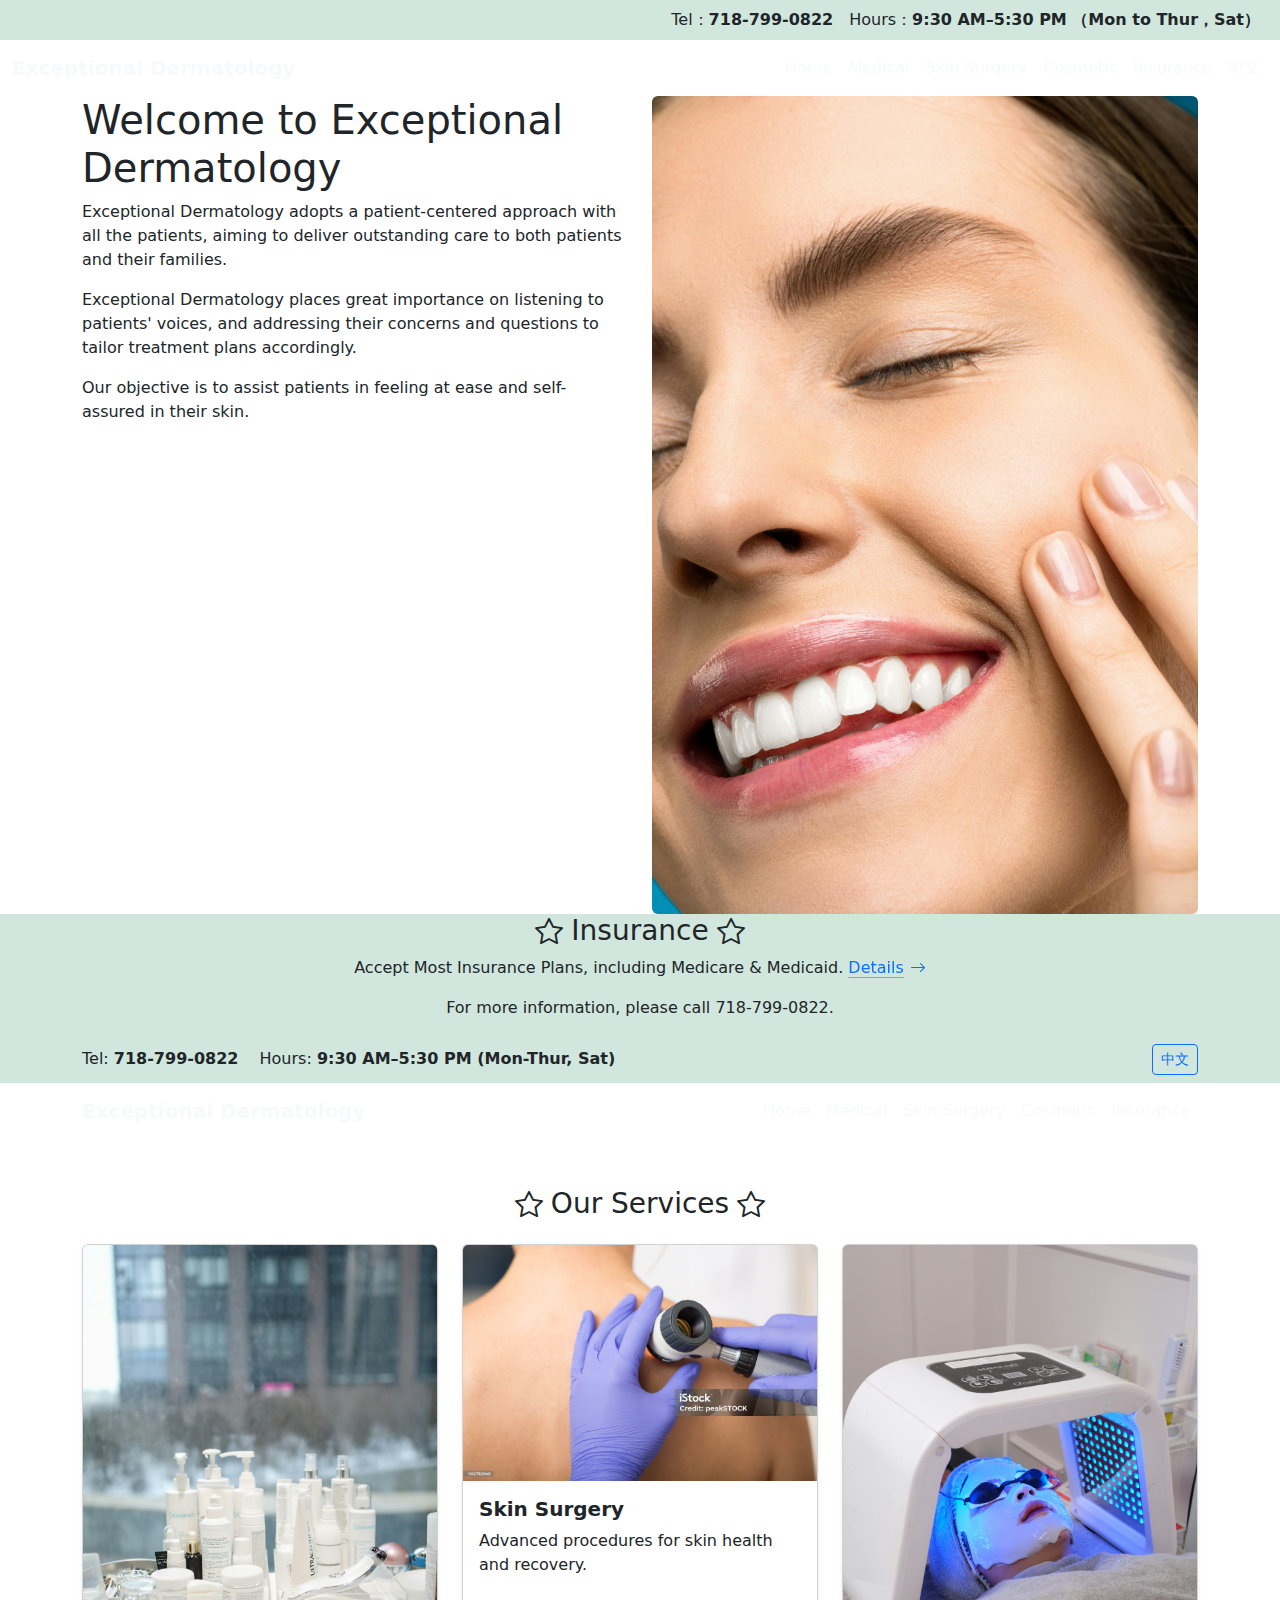
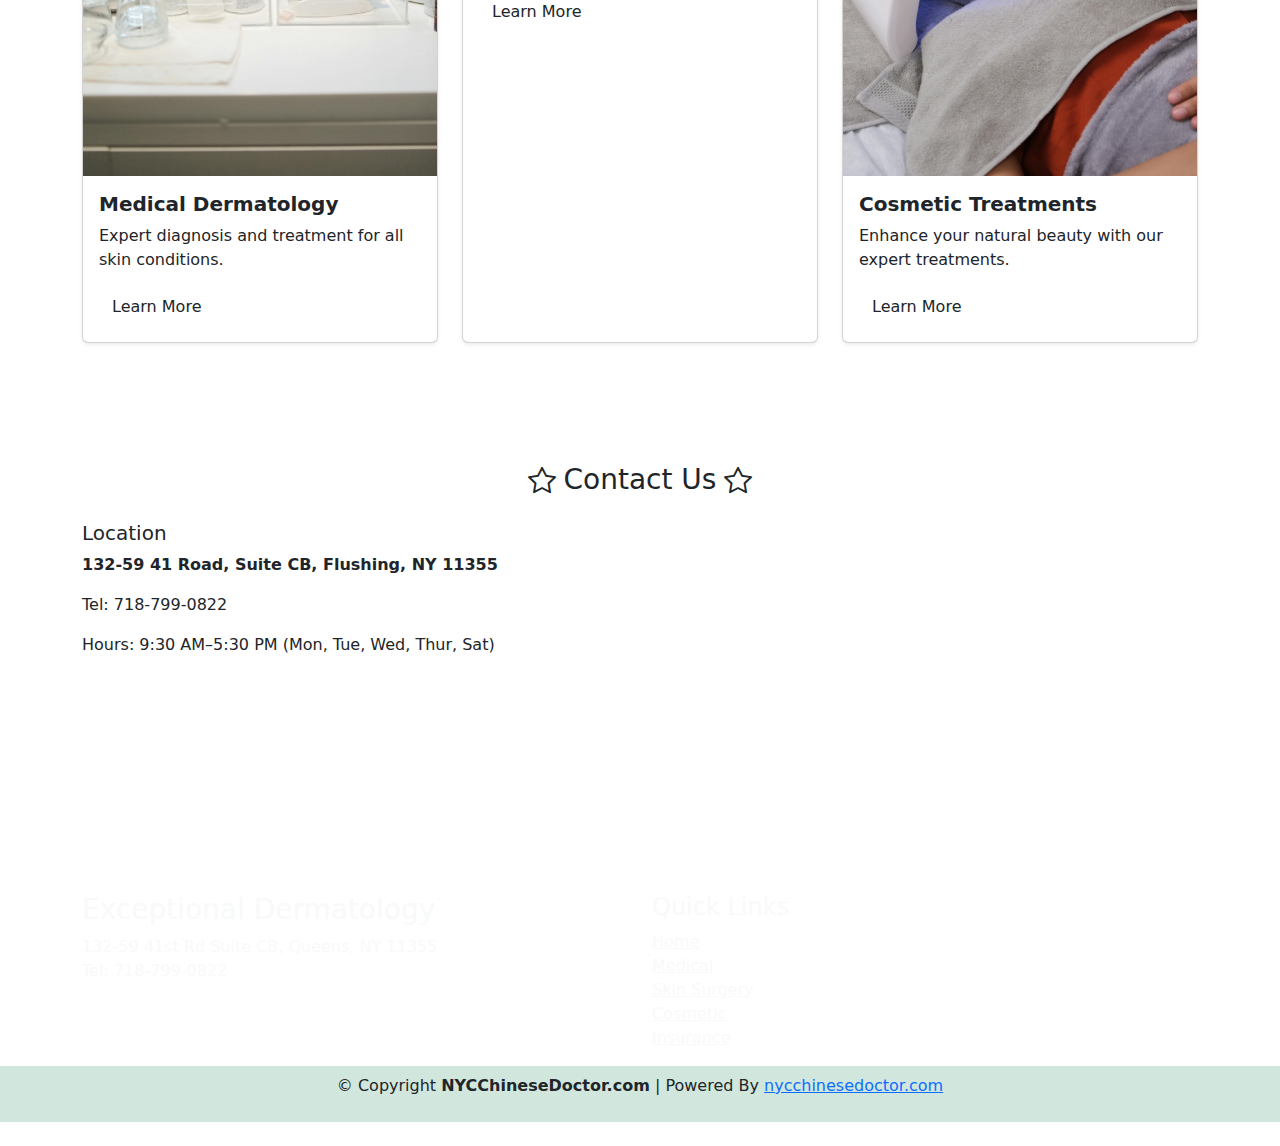
==== medspa/index.html @ 21b0aaf0 "compelte" ====
<!-- index.html -->
<html lang="en">
  <head>
      <title>Exceptional Dermatology | Dermatologist | Flushing, New York</title>
      <meta name="description" content="">
      <meta charset="utf-8">
      <meta name="viewport" content="width=device-width, initial-scale=1">
      <link href="https://cdn.jsdelivr.net/npm/bootstrap@5.3.3/dist/css/bootstrap.min.css" rel="stylesheet" integrity="sha384-QWTKZyjpPEjISv5WaRU9OFeRpok6YctnYmDr5pNlyT2bRjXh0JMhjY6hW+ALEwIH" crossorigin="anonymous">
      <link rel="stylesheet" href="https://cdn.jsdelivr.net/npm/bootstrap-icons@1.11.3/font/bootstrap-icons.min.css">
      <link rel="preconnect" href="https://fonts.googleapis.com">
      <link rel="preconnect" href="https://fonts.gstatic.com" crossorigin>
      <link href="https://fonts.googleapis.com/css2?family=Roboto&display=swap" rel="stylesheet">
      <link rel="stylesheet" href="styles.css">
      <script src="https://cdn.jsdelivr.net/npm/bootstrap@5.3.3/dist/js/bootstrap.bundle.min.js" integrity="sha384-YvpcrYf0tY3lHB60NNkmXc5s9fDVZLESaAA55NDzOxhy9GkcIdslK1eN7N6jIeHz" crossorigin="anonymous"></script>
  </head>
  <body>
    <div class="container-fluid d-flex justify-content-end flex-lg-row flex-column bg-success-subtle">
      <span class="p-lg-2">Tel：<b>718-799-0822</b></span>
      <span class="p-lg-2">Hours：<b>9:30 AM–5:30 PM （Mon to Thur，Sat）</b></span>
    </div>
    
    <nav class="navbar navbar-expand-lg sticky-top">
      <div class="container-fluid">
        <a class="navbar-brand text-light" href="https://exceptionalderm.com"><b>Exceptional Dermatology</b></a>
        <button class="navbar-toggler" type="button" data-bs-toggle="collapse" data-bs-target="#navbarNav" aria-controls="navbarNav" aria-expanded="false" aria-label="Toggle navigation">
          <span class="navbar-toggler-icon"></span>
        </button>
        <div class="collapse navbar-collapse d-lg-flex justify-content-lg-end" id="navbarNav">
          <ul class="navbar-nav">
            <li class="nav-item">
              <a class="nav-link text-light fw-medium" href="https://exceptionalderm.com">Home</a>
            </li>
            <li class="nav-item">
              <a class="nav-link text-light fw-medium" href="https://exceptionalderm.com/medical-dermatology">Medical</a>
            </li>
            <li class="nav-item">
              <a class="nav-link text-light fw-medium" href="https://exceptionalderm.com/skin-surgery">Skin Surgery</a>
            </li>
            <li class="nav-item">
              <a class="nav-link text-light fw-medium" href="https://exceptionalderm.com/cosmetic-treatments">Cosmetic</a>
            </li>
            <li class="nav-item">
              <a class="nav-link text-light fw-medium" href="https://exceptionalderm.com/insurance">Insurance</a>
            </li>
            <li class="nav-item">
              <a class="nav-link text-light fw-medium" href="https://exceptionalderm.com/zh/">中文</a>
            </li>
          </ul>
        </div>
      </div>
    </nav>

    <div class="container">
      <div class="row">
        <div class="col-12 spacer-sm"></div>
        <div class="col-lg-6">
            <h1>Welcome to Exceptional Dermatology</h1>
            <div class="mb-2 accent-line"></div>
            <p>Exceptional Dermatology adopts a patient-centered approach with all the patients, aiming to deliver outstanding care to both patients and their families.</p>
            <p>Exceptional Dermatology places great importance on listening to patients' voices, and addressing their concerns and questions to tailor treatment plans accordingly.</p>
            <p>Our objective is to assist patients in feeling at ease and self-assured in their skin.</p>
        </div>
        <div class="col-lg-6">
          <img class="img-fluid rounded" src="styles/homepageimage1.jpg">
        </div>
        <div class="col-12 spacer-xs"></div>
      </div>
    </div>

    <div class="container-fluid bg-success-subtle">
      <div class="container">
        <div class="row">
          <div class="col-12 spacer-md"></div>
          <h3 class="text-center d-flex justify-content-center align-items-center"><i class="bi bi-star me-2"></i> Insurance <i class="bi bi-star ms-2"></i></h3>
          <div class="col-12 text-center">
            <p>Accept Most Insurance Plans, including Medicare & Medicaid. <a class="icon-link" href="https://exceptionalderm.com/insurance">Details<i class="bi bi-arrow-right"></i></a></p>
            <p>For more information, please call 718-799-0822.</p>
          </div>
          <div class="col-12 spacer-md"></div>
        </div>
      </div>
    </div>
    
         <!-- index2.html -->
<html lang="en">
  <head>
      <title>Exceptional Dermatology | Skin Care Experts | Flushing, NY</title>
      <meta name="description" content="Premier dermatology services in Flushing, New York offering medical, surgical, and cosmetic skin care treatments.">
      <meta charset="utf-8">
      <meta name="viewport" content="width=device-width, initial-scale=1">
      <link href="https://cdn.jsdelivr.net/npm/bootstrap@5.3.3/dist/css/bootstrap.min.css" rel="stylesheet" integrity="sha384-QWTKZyjpPEjISv5WaRU9OFeRpok6YctnYmDr5pNlyT2bRjXh0JMhjY6hW+ALEwIH" crossorigin="anonymous">
      <link rel="stylesheet" href="https://cdn.jsdelivr.net/npm/bootstrap-icons@1.11.3/font/bootstrap-icons.min.css">
      <link rel="preconnect" href="https://fonts.googleapis.com">
      <link rel="preconnect" href="https://fonts.gstatic.com" crossorigin>
      <link href="https://fonts.googleapis.com/css2?family=Roboto&display=swap" rel="stylesheet">
      <link rel="stylesheet" href="styles.css">
      <script src="https://cdn.jsdelivr.net/npm/bootstrap@5.3.3/dist/js/bootstrap.bundle.min.js" integrity="sha384-YvpcrYf0tY3lHB60NNkmXc5s9fDVZLESaAA55NDzOxhy9GkcIdslK1eN7N6jIeHz" crossorigin="anonymous"></script>
  </head>
  <body>
    <!-- Header Section -->
    <header class="container-fluid bg-success-subtle py-2">
      <div class="container d-flex justify-content-between align-items-center flex-wrap">
        <div class="contact-info">
          <span>Tel: <b>718-799-0822</b></span>
          <span class="ms-3">Hours: <b>9:30 AM–5:30 PM (Mon-Thur, Sat)</b></span>
        </div>
        <a href="https://exceptionalderm.com/zh/" class="btn btn-sm btn-outline-primary">中文</a>
      </div>
    </header>

    <!-- Navigation -->
    <nav class="navbar navbar-expand-lg sticky-top">
      <div class="container">
        <a class="navbar-brand text-light" href="https://exceptionalderm.com"><b>Exceptional Dermatology</b></a>
        <button class="navbar-toggler" type="button" data-bs-toggle="collapse" data-bs-target="#navbarNav" aria-controls="navbarNav" aria-expanded="false" aria-label="Toggle navigation">
          <span class="navbar-toggler-icon"></span>
        </button>
        <div class="collapse navbar-collapse justify-content-end" id="navbarNav">
          <ul class="navbar-nav">
            <li class="nav-item">
              <a class="nav-link text-light fw-medium" href="https://exceptionalderm.com">Home</a>
            </li>
            <li class="nav-item">
              <a class="nav-link text-light fw-medium" href="https://exceptionalderm.com/medical-dermatology">Medical</a>
            </li>
            <li class="nav-item">
              <a class="nav-link text-light fw-medium" href="https://exceptionalderm.com/skin-surgery">Skin Surgery</a>
            </li>
            <li class="nav-item">
              <a class="nav-link text-light fw-medium" href="https://exceptionalderm.com/cosmetic-treatments">Cosmetic</a>
            </li>
            <li class="nav-item">
              <a class="nav-link text-light fw-medium" href="https://exceptionalderm.com/insurance">Insurance</a>
            </li>
          </ul>
        </div>
      </div>
    </nav>

    <!-- Services Section -->
    <section class="container py-5">
      <div class="row">
        <div class="col-12 spacer-md"></div>
        <h3 class="text-center mb-4 d-flex justify-content-center align-items-center">
          <i class="bi bi-star me-2"></i>Our Services<i class="bi bi-star ms-2"></i>
        </h3>
        <div class="col-md-4 mb-4">
          <div class="card h-100 shadow-sm">
            <img src="styles/homepageimage2.jpg" class="card-img-top" alt="Medical Dermatology">
            <div class="card-body">
              <h5 class="card-title fw-bolder">Medical Dermatology</h5>
              <p class="card-text">Expert diagnosis and treatment for all skin conditions.</p>
              <a href="https://exceptionalderm.com/medical-dermatology" class="btn">Learn More</a>
            </div>
          </div>
        </div>
        <div class="col-md-4 mb-4">
          <div class="card h-100 shadow-sm">
            <img src="styles/secondpageimage1.jpg" class="card-img-top" alt="Skin Surgery">
            <div class="card-body">
              <h5 class="card-title fw-bolder">Skin Surgery</h5>
              <p class="card-text">Advanced procedures for skin health and recovery.</p>
              <a href="https://exceptionalderm.com/skin-surgery" class="btn">Learn More</a>
            </div>
          </div>
        </div>
        <div class="col-md-4 mb-4">
          <div class="card h-100 shadow-sm">
            <img src="styles/secondpageimage2.jpg" class="card-img-top" alt="Cosmetic Treatments">
            <div class="card-body">
              <h5 class="card-title fw-bolder">Cosmetic Treatments</h5>
              <p class="card-text">Enhance your natural beauty with our expert treatments.</p>
              <a href="https://exceptionalderm.com/cosmetic-treatments" class="btn">Learn More</a>
            </div>
          </div>
        </div>
      </div>
    </section>

    <!-- Contact Section -->
    <section class="container py-5">
      <div class="row">
        <div class="col-12 spacer-md"></div>
        <h3 class="text-center mb-4 d-flex justify-content-center align-items-center">
          <i class="bi bi-star me-2"></i>Contact Us<i class="bi bi-star ms-2"></i>
        </h3>
        <div class="col-md-6">
          <h5>Location</h5>
          <p class="fw-bolder">132-59 41 Road, Suite CB, Flushing, NY 11355</p>
          <p>Tel: 718-799-0822</p>
          <p>Hours: 9:30 AM–5:30 PM (Mon, Tue, Wed, Thur, Sat)</p>
        </div>
        <div class="col-md-6">
          <iframe src="https://www.google.com/maps/embed?pb=!1m14!1m8!1m3!1d12088.994080667131!2d-73.8317042!3d40.7565584!3m2!1i1024!2i768!4f13.1!3m3!1m2!1s0x89c26188e1c407c7%3A0xef760253187c49ab!2zRXhjZXB0aW9uYWwgRGVybWF0b2xvZ3kvIE1lZFNwYSDljZPoibrnmq7ogqTnp5Ev5Yy7576O!5e0!3m2!1sen!2sus!4v1709844732952!5m2!1sen!2sus" width="100%" height="300" allowfullscreen="" loading="lazy" referrerpolicy="no-referrer-when-downgrade"></iframe>
        </div>
      </div>
    </section>

    <!-- Footer -->
    <footer class="footer-top py-4 text-light">
      <div class="container">
        <div class="row">
          <div class="col-md-6">
            <h3>Exceptional Dermatology</h3>
            <p>132-59 41st Rd Suite CB, Queens, NY 11355<br>
               Tel: 718-799-0822</p>
          </div>
          <div class="col-md-6">
            <h4>Quick Links</h4>
            <ul style="list-style-type: none; padding-left: 0;">
              <li><a class="link-light" href="https://exceptionalderm.com">Home</a></li>
              <li><a class="link-light" href="https://exceptionalderm.com/medical-dermatology">Medical</a></li>
              <li><a class="link-light" href="https://exceptionalderm.com/skin-surgery">Skin Surgery</a></li>
              <li><a class="link-light" href="https://exceptionalderm.com/cosmetic-treatments">Cosmetic</a></li>
              <li><a class="link-light" href="https://exceptionalderm.com/insurance">Insurance</a></li>
            </ul>
          </div>
        </div>
      </div>
      <div class="container-fluid py-2 bg-success-subtle text-center text-dark">
        <p>© Copyright <strong>NYCChineseDoctor.com</strong> | Powered By <a href="https://services.nycchinesedoctor.com/" target="_blank">nycchinesedoctor.com</a></p>
      </div>
    </footer>

  </body>
</html>
      </div>
    </div>
  </body>
</html>
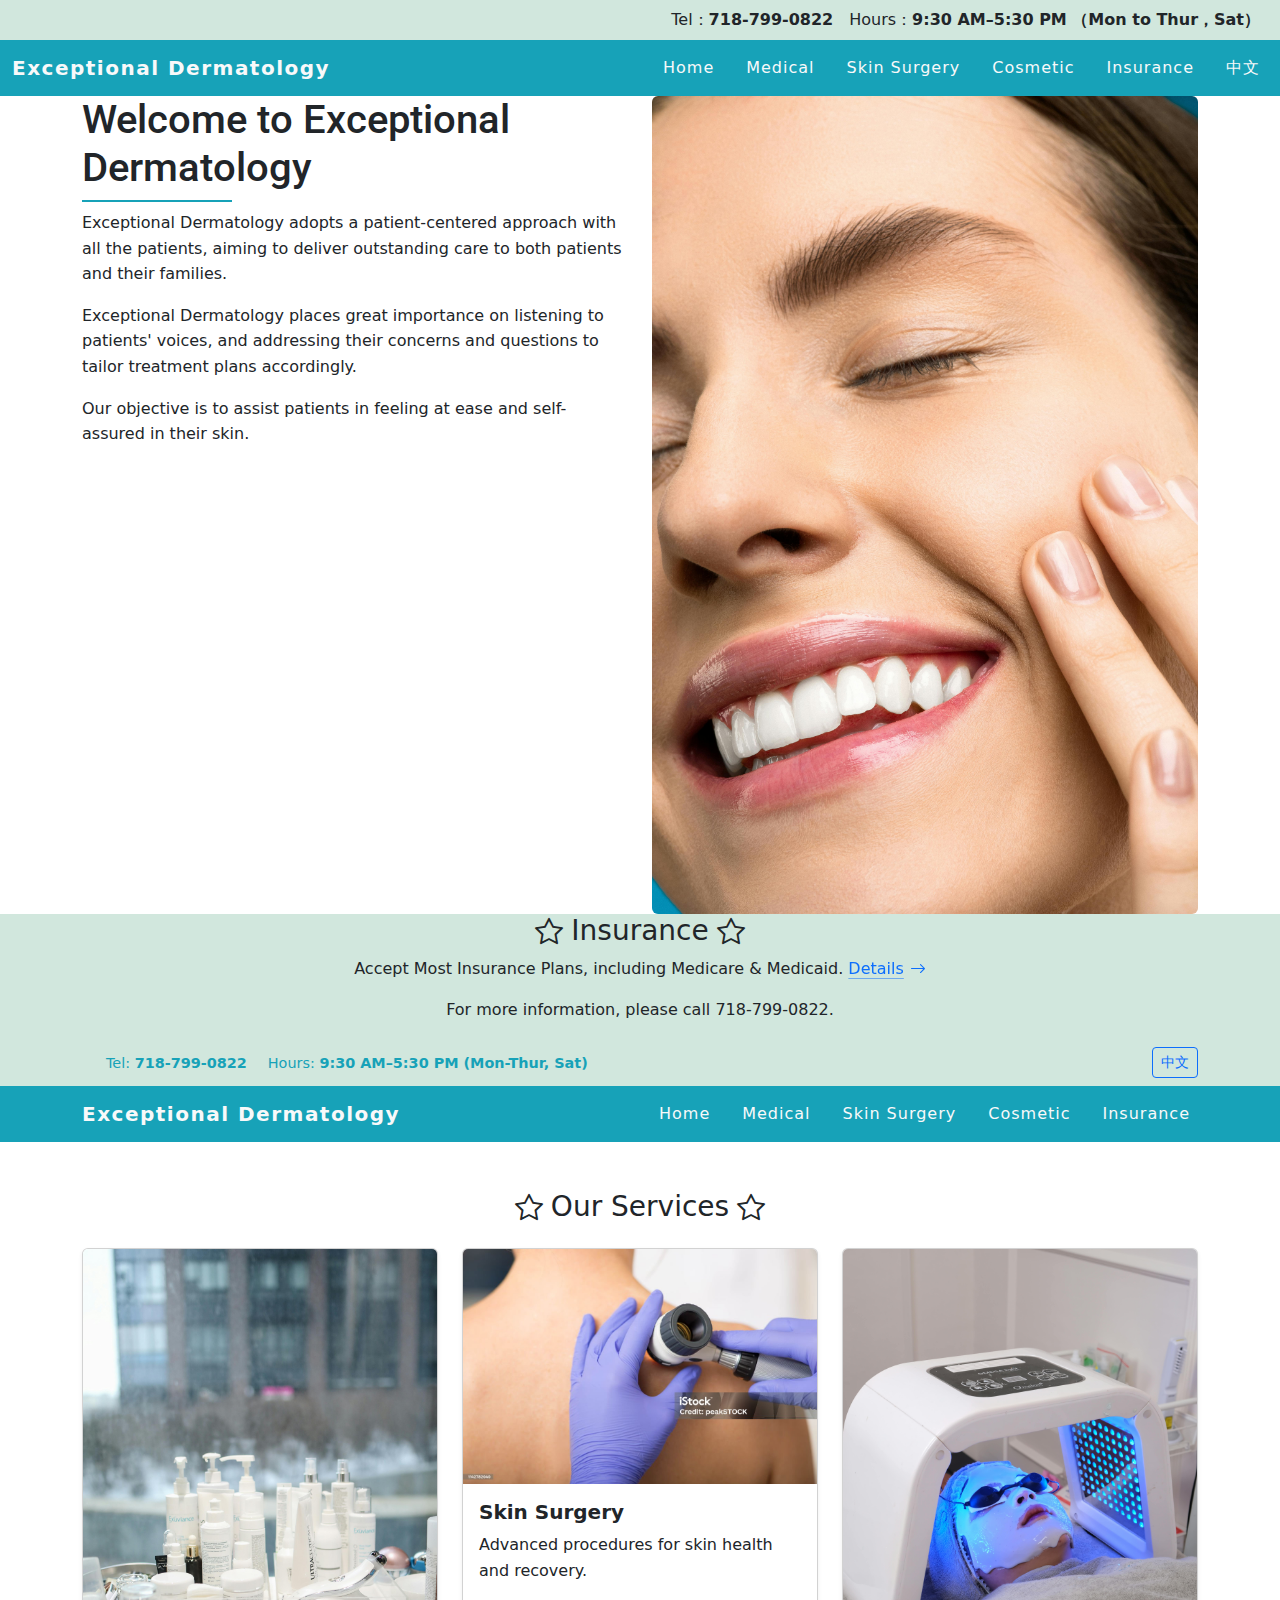
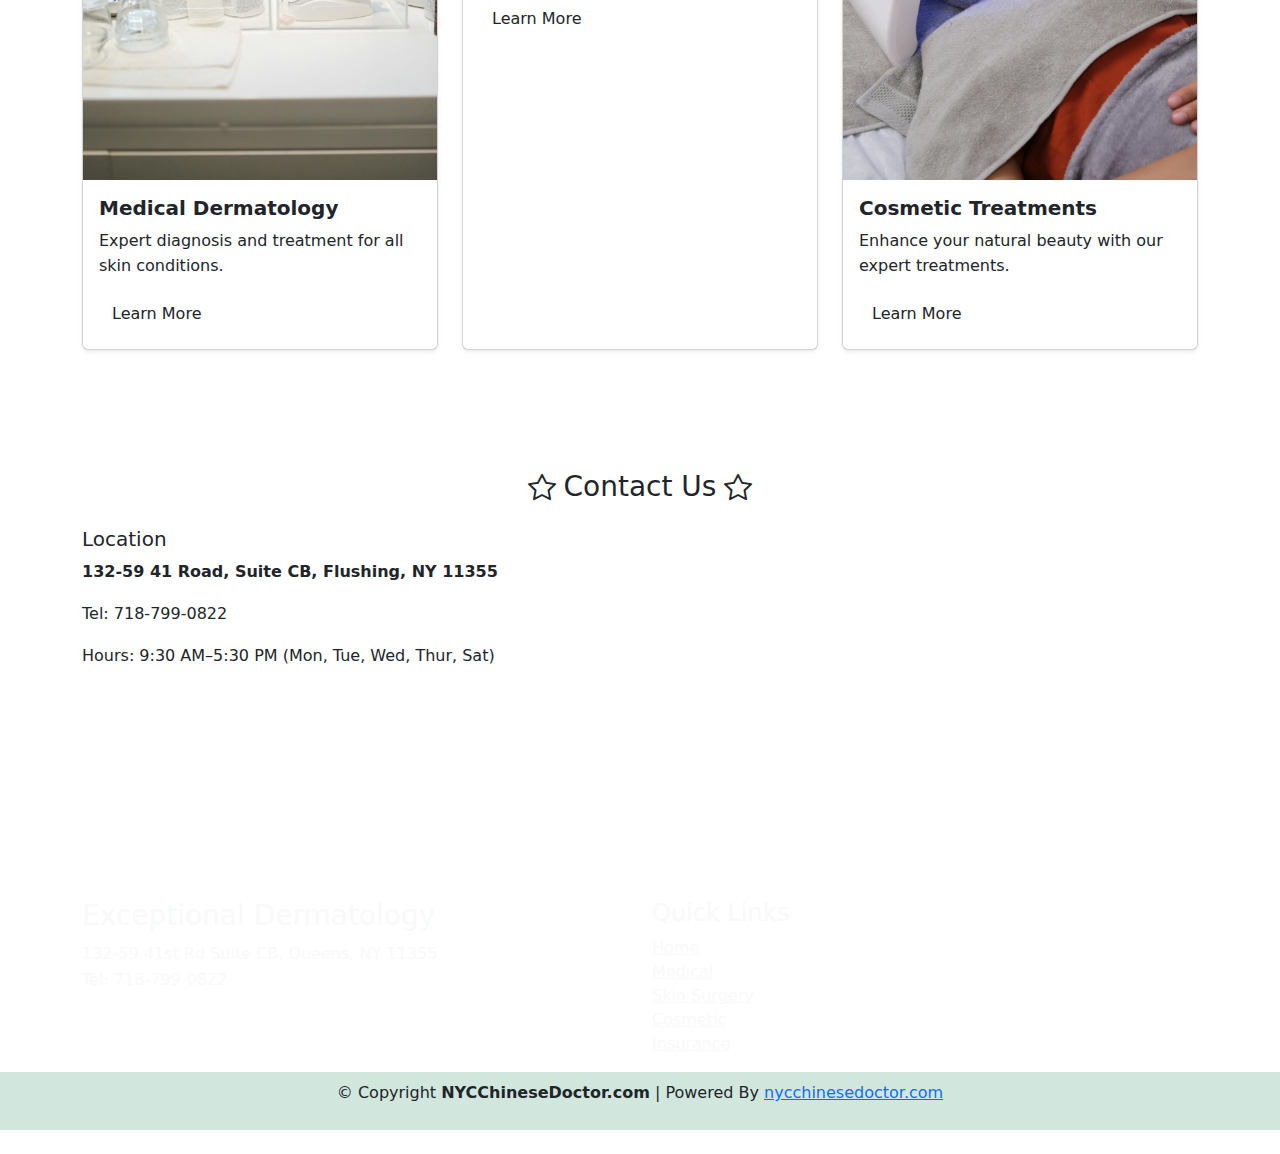
==== commit 34d9e930: "compelte" ====
--- a/medspa/index.html
+++ b/medspa/index.html
@@ -10,7 +10,7 @@
       <link rel="preconnect" href="https://fonts.googleapis.com">
       <link rel="preconnect" href="https://fonts.gstatic.com" crossorigin>
       <link href="https://fonts.googleapis.com/css2?family=Roboto&display=swap" rel="stylesheet">
-      <link rel="stylesheet" href="styles.css">
+      <link rel="stylesheet" href="styles.csshomepage">
       <script src="https://cdn.jsdelivr.net/npm/bootstrap@5.3.3/dist/js/bootstrap.bundle.min.js" integrity="sha384-YvpcrYf0tY3lHB60NNkmXc5s9fDVZLESaAA55NDzOxhy9GkcIdslK1eN7N6jIeHz" crossorigin="anonymous"></script>
   </head>
   <body>
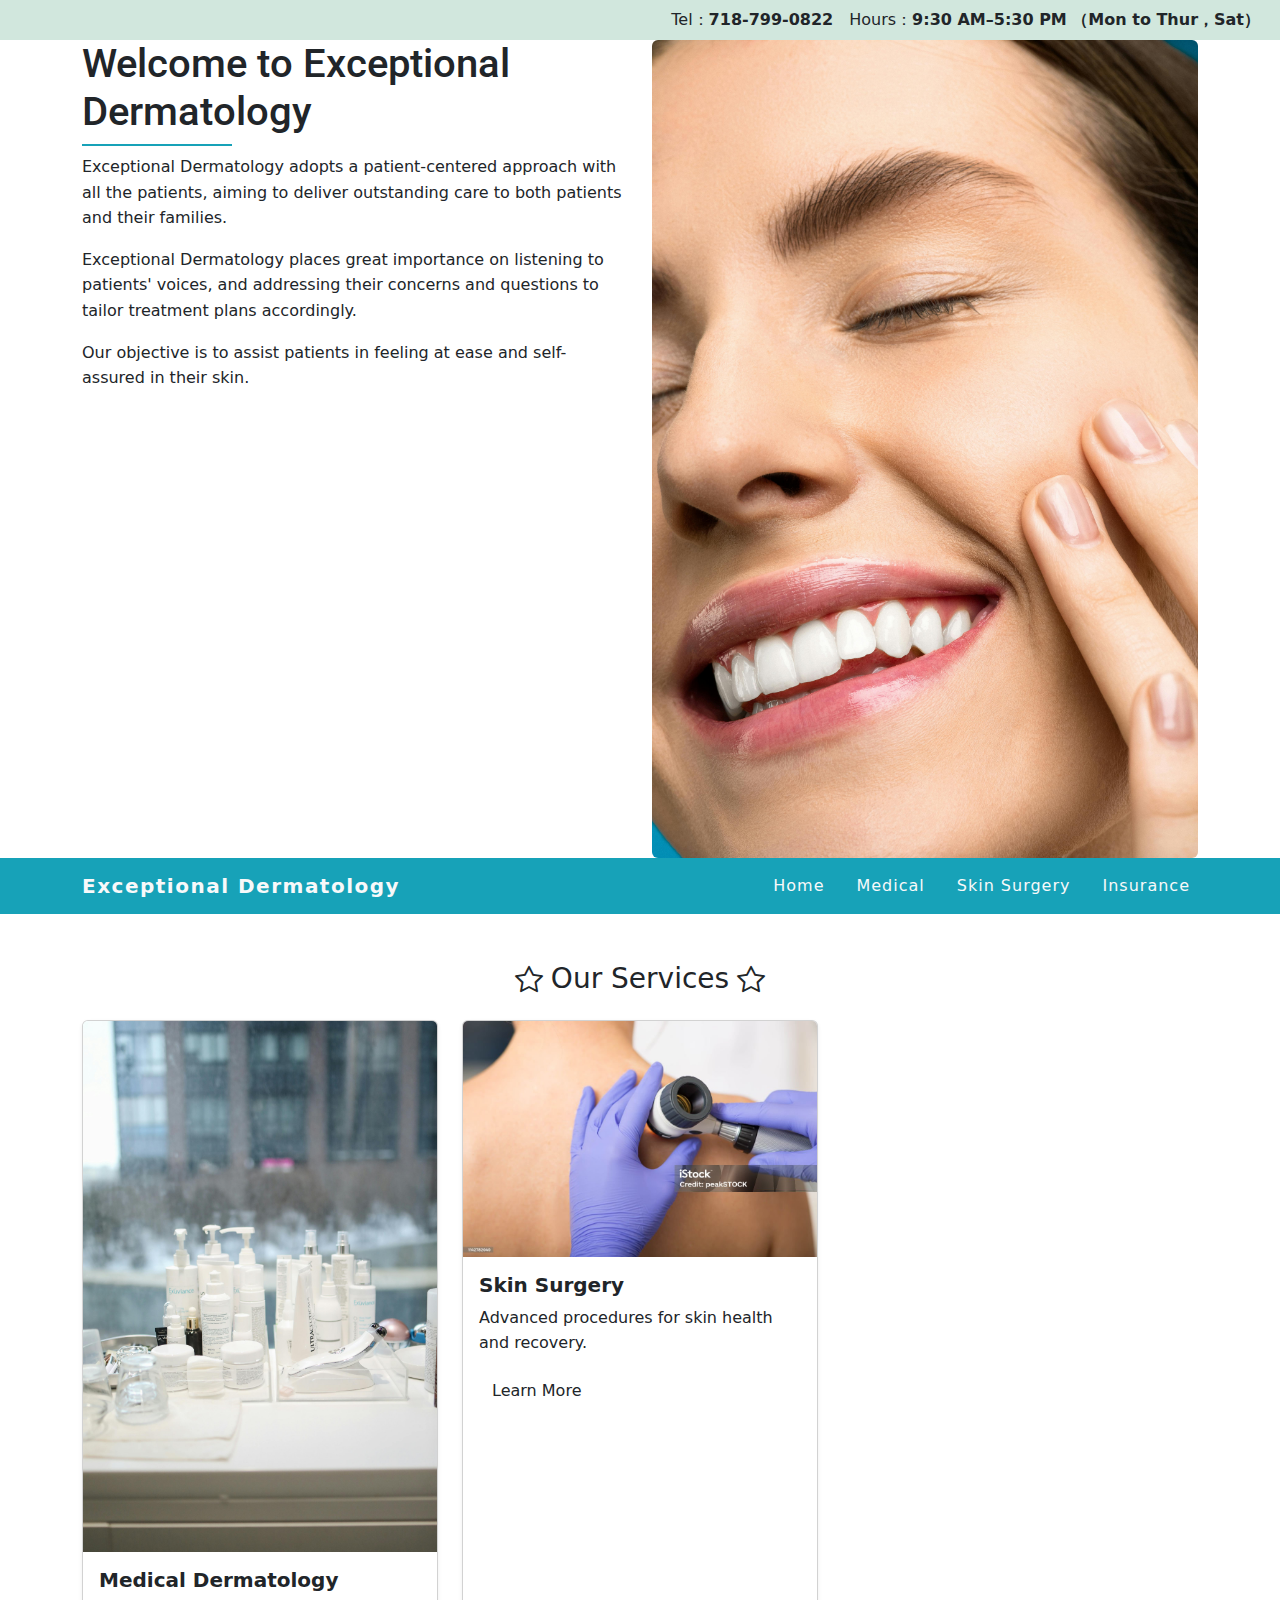
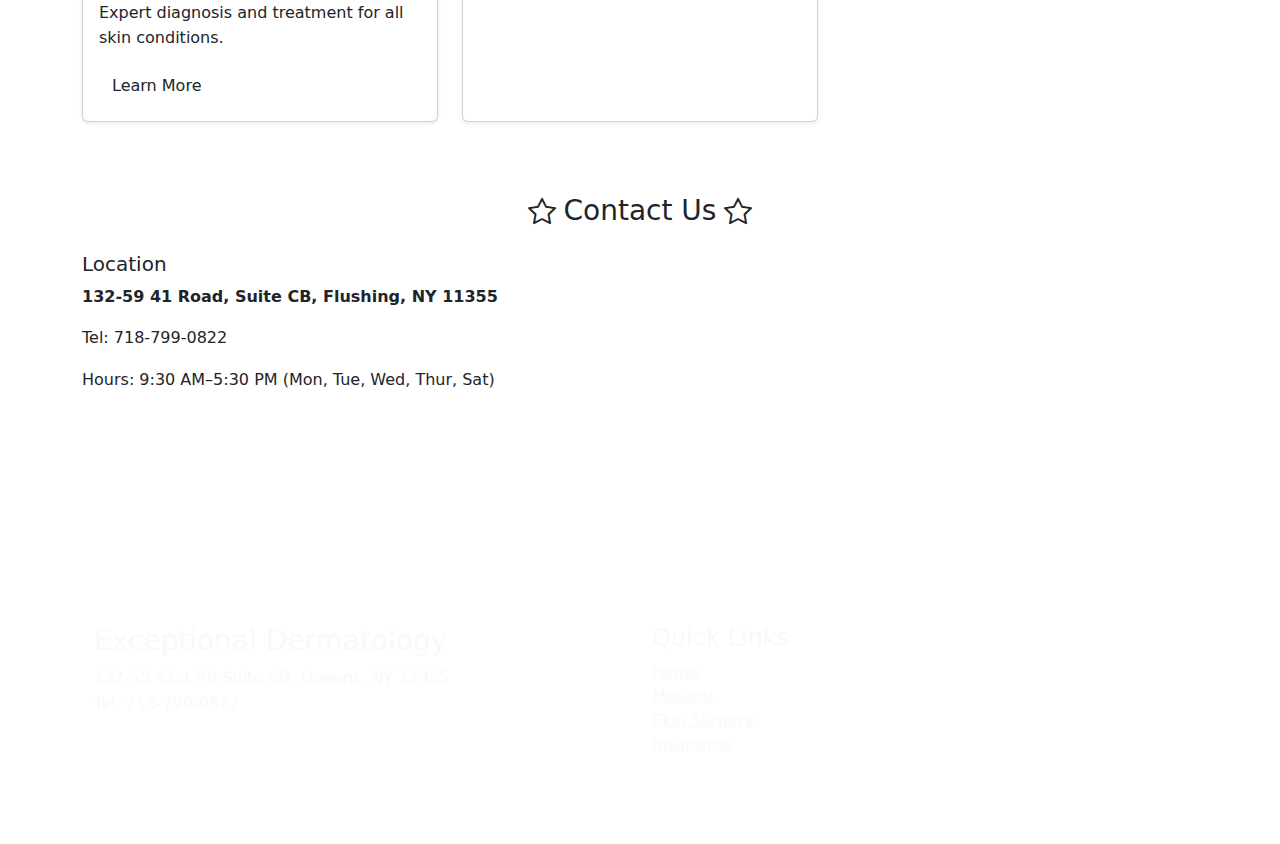
==== commit 4bc4b32b: "compelte" ====
--- a/medspa/index.html
+++ b/medspa/index.html
@@ -18,38 +18,6 @@
       <span class="p-lg-2">Tel：<b>718-799-0822</b></span>
       <span class="p-lg-2">Hours：<b>9:30 AM–5:30 PM （Mon to Thur，Sat）</b></span>
     </div>
-    
-    <nav class="navbar navbar-expand-lg sticky-top">
-      <div class="container-fluid">
-        <a class="navbar-brand text-light" href="https://exceptionalderm.com"><b>Exceptional Dermatology</b></a>
-        <button class="navbar-toggler" type="button" data-bs-toggle="collapse" data-bs-target="#navbarNav" aria-controls="navbarNav" aria-expanded="false" aria-label="Toggle navigation">
-          <span class="navbar-toggler-icon"></span>
-        </button>
-        <div class="collapse navbar-collapse d-lg-flex justify-content-lg-end" id="navbarNav">
-          <ul class="navbar-nav">
-            <li class="nav-item">
-              <a class="nav-link text-light fw-medium" href="https://exceptionalderm.com">Home</a>
-            </li>
-            <li class="nav-item">
-              <a class="nav-link text-light fw-medium" href="https://exceptionalderm.com/medical-dermatology">Medical</a>
-            </li>
-            <li class="nav-item">
-              <a class="nav-link text-light fw-medium" href="https://exceptionalderm.com/skin-surgery">Skin Surgery</a>
-            </li>
-            <li class="nav-item">
-              <a class="nav-link text-light fw-medium" href="https://exceptionalderm.com/cosmetic-treatments">Cosmetic</a>
-            </li>
-            <li class="nav-item">
-              <a class="nav-link text-light fw-medium" href="https://exceptionalderm.com/insurance">Insurance</a>
-            </li>
-            <li class="nav-item">
-              <a class="nav-link text-light fw-medium" href="https://exceptionalderm.com/zh/">中文</a>
-            </li>
-          </ul>
-        </div>
-      </div>
-    </nav>
-
     <div class="container">
       <div class="row">
         <div class="col-12 spacer-sm"></div>
@@ -66,21 +34,6 @@
         <div class="col-12 spacer-xs"></div>
       </div>
     </div>
-
-    <div class="container-fluid bg-success-subtle">
-      <div class="container">
-        <div class="row">
-          <div class="col-12 spacer-md"></div>
-          <h3 class="text-center d-flex justify-content-center align-items-center"><i class="bi bi-star me-2"></i> Insurance <i class="bi bi-star ms-2"></i></h3>
-          <div class="col-12 text-center">
-            <p>Accept Most Insurance Plans, including Medicare & Medicaid. <a class="icon-link" href="https://exceptionalderm.com/insurance">Details<i class="bi bi-arrow-right"></i></a></p>
-            <p>For more information, please call 718-799-0822.</p>
-          </div>
-          <div class="col-12 spacer-md"></div>
-        </div>
-      </div>
-    </div>
-    
          <!-- index2.html -->
 <html lang="en">
   <head>
@@ -97,17 +50,6 @@
       <script src="https://cdn.jsdelivr.net/npm/bootstrap@5.3.3/dist/js/bootstrap.bundle.min.js" integrity="sha384-YvpcrYf0tY3lHB60NNkmXc5s9fDVZLESaAA55NDzOxhy9GkcIdslK1eN7N6jIeHz" crossorigin="anonymous"></script>
   </head>
   <body>
-    <!-- Header Section -->
-    <header class="container-fluid bg-success-subtle py-2">
-      <div class="container d-flex justify-content-between align-items-center flex-wrap">
-        <div class="contact-info">
-          <span>Tel: <b>718-799-0822</b></span>
-          <span class="ms-3">Hours: <b>9:30 AM–5:30 PM (Mon-Thur, Sat)</b></span>
-        </div>
-        <a href="https://exceptionalderm.com/zh/" class="btn btn-sm btn-outline-primary">中文</a>
-      </div>
-    </header>
-
     <!-- Navigation -->
     <nav class="navbar navbar-expand-lg sticky-top">
       <div class="container">
@@ -127,16 +69,12 @@
               <a class="nav-link text-light fw-medium" href="https://exceptionalderm.com/skin-surgery">Skin Surgery</a>
             </li>
             <li class="nav-item">
-              <a class="nav-link text-light fw-medium" href="https://exceptionalderm.com/cosmetic-treatments">Cosmetic</a>
-            </li>
-            <li class="nav-item">
               <a class="nav-link text-light fw-medium" href="https://exceptionalderm.com/insurance">Insurance</a>
             </li>
           </ul>
         </div>
       </div>
     </nav>
-
     <!-- Services Section -->
     <section class="container py-5">
       <div class="row">
@@ -150,7 +88,7 @@
             <div class="card-body">
               <h5 class="card-title fw-bolder">Medical Dermatology</h5>
               <p class="card-text">Expert diagnosis and treatment for all skin conditions.</p>
-              <a href="https://exceptionalderm.com/medical-dermatology" class="btn">Learn More</a>
+              <a href="subpage1.html" class="btn">Learn More</a>
             </div>
           </div>
         </div>
@@ -160,23 +98,10 @@
             <div class="card-body">
               <h5 class="card-title fw-bolder">Skin Surgery</h5>
               <p class="card-text">Advanced procedures for skin health and recovery.</p>
-              <a href="https://exceptionalderm.com/skin-surgery" class="btn">Learn More</a>
+              <a href="subpage2.html" class="btn">Learn More</a>
             </div>
           </div>
         </div>
-        <div class="col-md-4 mb-4">
-          <div class="card h-100 shadow-sm">
-            <img src="styles/secondpageimage2.jpg" class="card-img-top" alt="Cosmetic Treatments">
-            <div class="card-body">
-              <h5 class="card-title fw-bolder">Cosmetic Treatments</h5>
-              <p class="card-text">Enhance your natural beauty with our expert treatments.</p>
-              <a href="https://exceptionalderm.com/cosmetic-treatments" class="btn">Learn More</a>
-            </div>
-          </div>
-        </div>
-      </div>
-    </section>
-
     <!-- Contact Section -->
     <section class="container py-5">
       <div class="row">
@@ -195,7 +120,6 @@
         </div>
       </div>
     </section>
-
     <!-- Footer -->
     <footer class="footer-top py-4 text-light">
       <div class="container">
@@ -211,17 +135,11 @@
               <li><a class="link-light" href="https://exceptionalderm.com">Home</a></li>
               <li><a class="link-light" href="https://exceptionalderm.com/medical-dermatology">Medical</a></li>
               <li><a class="link-light" href="https://exceptionalderm.com/skin-surgery">Skin Surgery</a></li>
-              <li><a class="link-light" href="https://exceptionalderm.com/cosmetic-treatments">Cosmetic</a></li>
               <li><a class="link-light" href="https://exceptionalderm.com/insurance">Insurance</a></li>
             </ul>
           </div>
         </div>
       </div>
-      <div class="container-fluid py-2 bg-success-subtle text-center text-dark">
-        <p>© Copyright <strong>NYCChineseDoctor.com</strong> | Powered By <a href="https://services.nycchinesedoctor.com/" target="_blank">nycchinesedoctor.com</a></p>
-      </div>
-    </footer>
-
   </body>
 </html>
       </div>
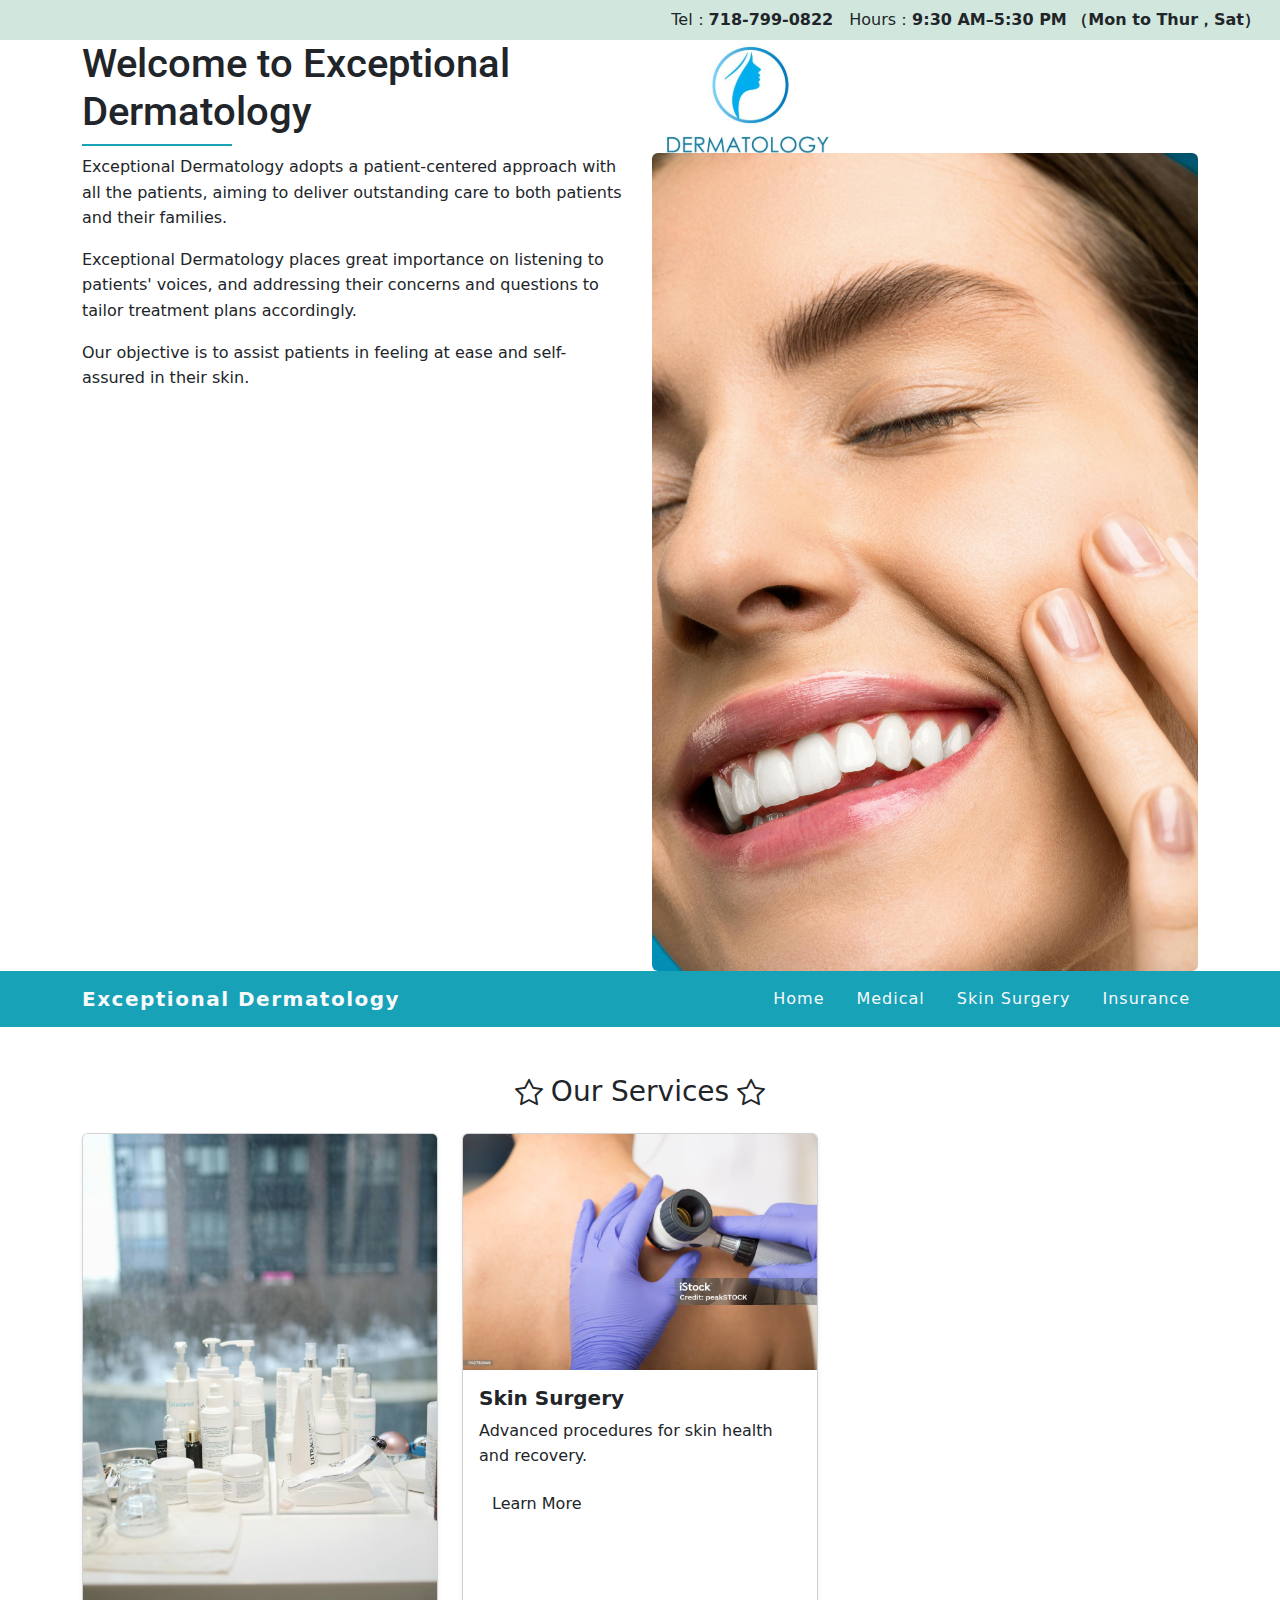
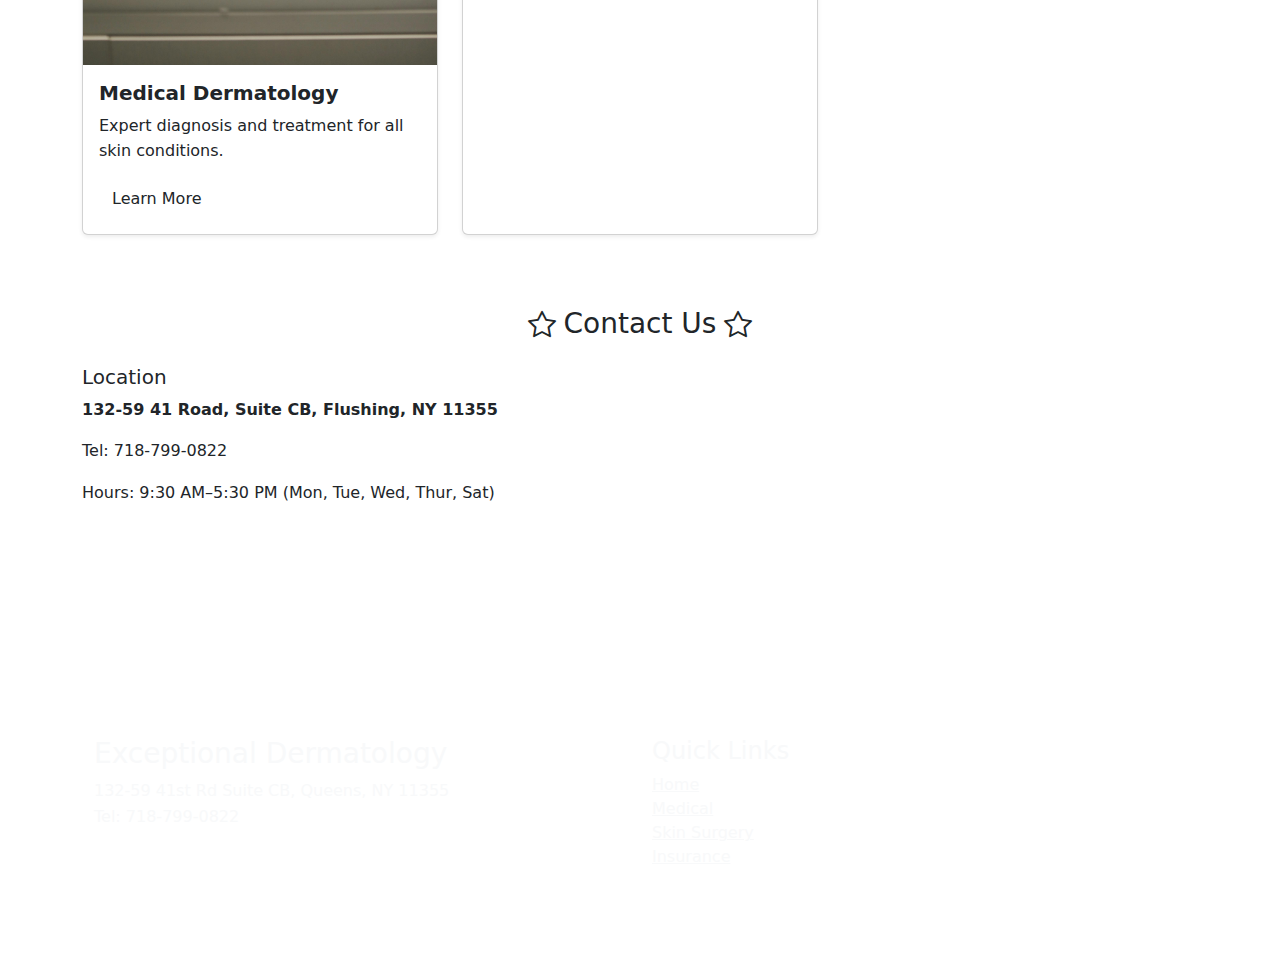
==== commit c931c684: "compelte" ====
--- a/medspa/index.html
+++ b/medspa/index.html
@@ -29,7 +29,9 @@
             <p>Our objective is to assist patients in feeling at ease and self-assured in their skin.</p>
         </div>
         <div class="col-lg-6">
-          <img class="img-fluid rounded" src="styles/homepageimage1.jpg">
+          <img class="img-fluid rounded" src="styles/logo.jpg">
+          <img class="img-fluid rounded" src="styles/homepageimage1.jpg"
+        </div>
         </div>
         <div class="col-12 spacer-xs"></div>
       </div>
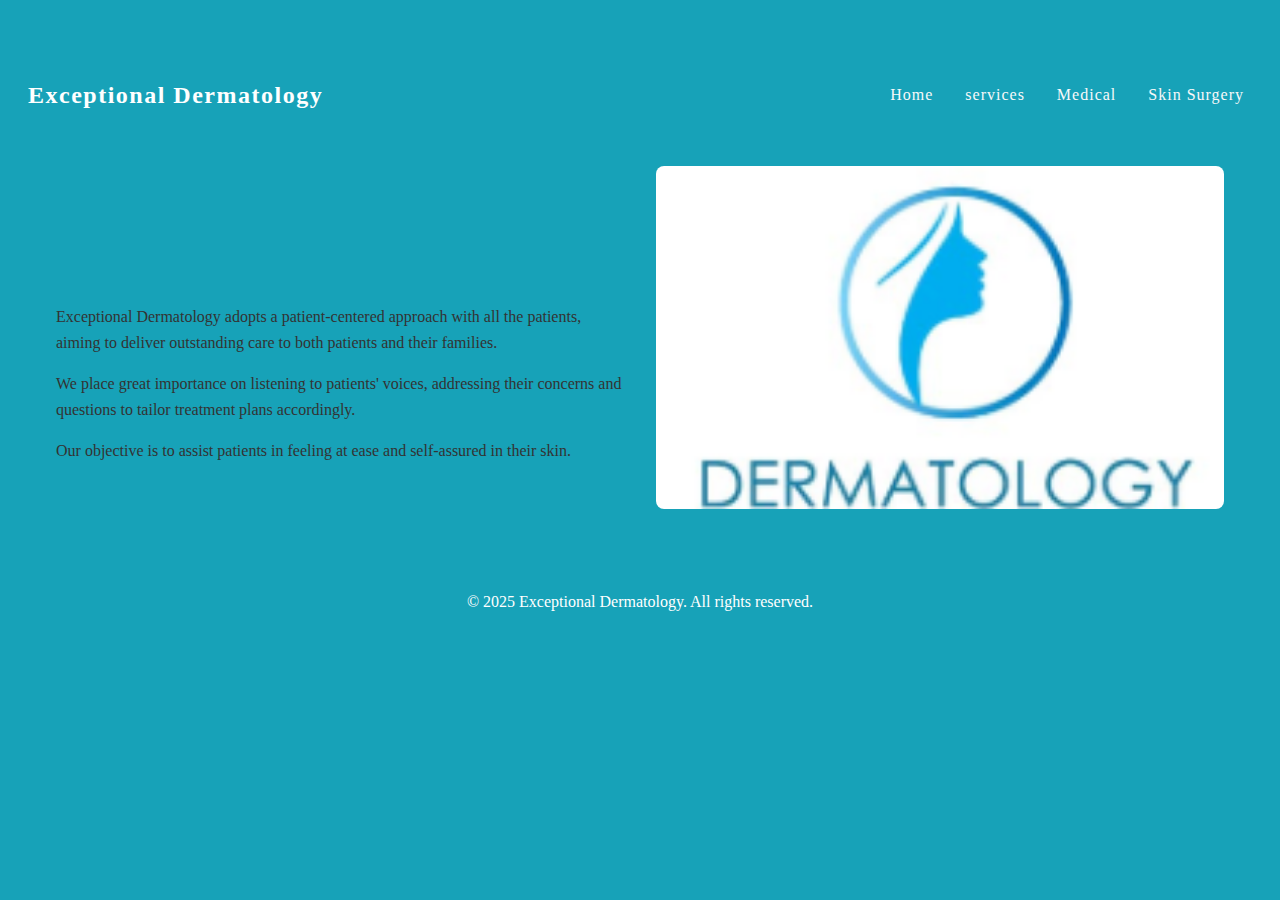
==== commit 1e029074: "complete" ====
--- a/medspa/index.html
+++ b/medspa/index.html
@@ -1,150 +1,67 @@
-<!-- index.html -->
+<!DOCTYPE html>
 <html lang="en">
-  <head>
-      <title>Exceptional Dermatology | Dermatologist | Flushing, New York</title>
-      <meta name="description" content="">
-      <meta charset="utf-8">
-      <meta name="viewport" content="width=device-width, initial-scale=1">
-      <link href="https://cdn.jsdelivr.net/npm/bootstrap@5.3.3/dist/css/bootstrap.min.css" rel="stylesheet" integrity="sha384-QWTKZyjpPEjISv5WaRU9OFeRpok6YctnYmDr5pNlyT2bRjXh0JMhjY6hW+ALEwIH" crossorigin="anonymous">
-      <link rel="stylesheet" href="https://cdn.jsdelivr.net/npm/bootstrap-icons@1.11.3/font/bootstrap-icons.min.css">
-      <link rel="preconnect" href="https://fonts.googleapis.com">
-      <link rel="preconnect" href="https://fonts.gstatic.com" crossorigin>
-      <link href="https://fonts.googleapis.com/css2?family=Roboto&display=swap" rel="stylesheet">
-      <link rel="stylesheet" href="styles.csshomepage">
-      <script src="https://cdn.jsdelivr.net/npm/bootstrap@5.3.3/dist/js/bootstrap.bundle.min.js" integrity="sha384-YvpcrYf0tY3lHB60NNkmXc5s9fDVZLESaAA55NDzOxhy9GkcIdslK1eN7N6jIeHz" crossorigin="anonymous"></script>
-  </head>
-  <body>
-    <div class="container-fluid d-flex justify-content-end flex-lg-row flex-column bg-success-subtle">
-      <span class="p-lg-2">Tel：<b>718-799-0822</b></span>
-      <span class="p-lg-2">Hours：<b>9:30 AM–5:30 PM （Mon to Thur，Sat）</b></span>
-    </div>
-    <div class="container">
-      <div class="row">
-        <div class="col-12 spacer-sm"></div>
-        <div class="col-lg-6">
+<head>
+    <title>Exceptional Dermatology | Dermatologist | Flushing, New York</title>
+    <meta name="description" content="Premier dermatology services in Flushing, New York offering medical, surgical, and cosmetic skin care treatments.">
+    <meta charset="utf-8">
+    <meta name="viewport" content="width=device-width, initial-scale=1">
+    <link href="https://cdn.jsdelivr.net/npm/bootstrap@5.3.3/dist/css/bootstrap.min.css" rel="stylesheet" integrity="sha384-QWTKZyjpPEjISv5WaRU9OFeRpok6YctnYmDr5pNlyT2bRjXh0JMhjY6hW+ALEwIH" crossorigin="anonymous">
+    <link rel="stylesheet" href="https://cdn.jsdelivr.net/npm/bootstrap-icons@1.11.3/font/bootstrap-icons.min.css">
+    <link rel="preconnect" href="https://fonts.googleapis.com">
+    <link rel="preconnect" href="https://fonts.gstatic.com" crossorigin>
+    <link href="https://fonts.googleapis.com/css2?family=Roboto:wght@400;700&display=swap" rel="stylesheet">
+    <link rel="stylesheet" href="styles/styles.csshomepage.css">
+    <script src="https://cdn.jsdelivr.net/npm/bootstrap@5.3.3/dist/js/bootstrap.bundle.min.js" integrity="sha384-YvpcrYf0tY3lHB60NNkmXc5s9fDVZLESaAA55NDzOxhy9GkcIdslK1eN7N6jIeHz" crossorigin="anonymous"></script>
+</head>
+<body>
+    <header class="header">
+        <div class="contact-info">
+            <span>Tel: <strong>718-799-0822</strong></span>
+            <span>Hours: <strong>9:30 AM–5:30 PM (Mon-Thur, Sat)</strong></span>
+        </div>
+    </header>
+
+    <nav class="navbar navbar-expand-lg sticky-top">
+        <div class="container-fluid">
+            <a class="navbar-brand" href="/">Exceptional Dermatology</a>
+            <button class="navbar-toggler" type="button" data-bs-toggle="collapse" data-bs-target="#navbarNav" aria-controls="navbarNav" aria-expanded="false" aria-label="Toggle navigation">
+                <span class="navbar-toggler-icon"></span>
+            </button>
+            <div class="collapse navbar-collapse justify-content-end" id="navbarNav">
+                <ul class="navbar-nav">
+                    <li class="nav-item">
+                      <a class="nav-link text-light fw-medium" href="index.html">Home</a>
+                    </li>
+                    <li class="nav-item">
+                      <a class="nav-link text-light fw-medium" href="services.html">services</a>
+                    </li>
+                    <li class="nav-item">
+                      <a class="nav-link text-light fw-medium" href="subpage1.html">Medical</a>
+                    </li>
+                    <li class="nav-item">
+                      <a class="nav-link text-light fw-medium" href="subpage2.html">Skin Surgery</a>
+                    </li>
+                  </ul>
+            </div>
+        </div>
+    </nav>
+
+    <main class="grid-container">
+        <section class="welcome">
             <h1>Welcome to Exceptional Dermatology</h1>
-            <div class="mb-2 accent-line"></div>
+            <div class="accent-line"></div>
             <p>Exceptional Dermatology adopts a patient-centered approach with all the patients, aiming to deliver outstanding care to both patients and their families.</p>
-            <p>Exceptional Dermatology places great importance on listening to patients' voices, and addressing their concerns and questions to tailor treatment plans accordingly.</p>
+            <p>We place great importance on listening to patients' voices, addressing their concerns and questions to tailor treatment plans accordingly.</p>
             <p>Our objective is to assist patients in feeling at ease and self-assured in their skin.</p>
-        </div>
-        <div class="col-lg-6">
-          <img class="img-fluid rounded" src="styles/logo.jpg">
-          <img class="img-fluid rounded" src="styles/homepageimage1.jpg"
-        </div>
-        </div>
-        <div class="col-12 spacer-xs"></div>
-      </div>
-    </div>
-         <!-- index2.html -->
-<html lang="en">
-  <head>
-      <title>Exceptional Dermatology | Skin Care Experts | Flushing, NY</title>
-      <meta name="description" content="Premier dermatology services in Flushing, New York offering medical, surgical, and cosmetic skin care treatments.">
-      <meta charset="utf-8">
-      <meta name="viewport" content="width=device-width, initial-scale=1">
-      <link href="https://cdn.jsdelivr.net/npm/bootstrap@5.3.3/dist/css/bootstrap.min.css" rel="stylesheet" integrity="sha384-QWTKZyjpPEjISv5WaRU9OFeRpok6YctnYmDr5pNlyT2bRjXh0JMhjY6hW+ALEwIH" crossorigin="anonymous">
-      <link rel="stylesheet" href="https://cdn.jsdelivr.net/npm/bootstrap-icons@1.11.3/font/bootstrap-icons.min.css">
-      <link rel="preconnect" href="https://fonts.googleapis.com">
-      <link rel="preconnect" href="https://fonts.gstatic.com" crossorigin>
-      <link href="https://fonts.googleapis.com/css2?family=Roboto&display=swap" rel="stylesheet">
-      <link rel="stylesheet" href="styles.css">
-      <script src="https://cdn.jsdelivr.net/npm/bootstrap@5.3.3/dist/js/bootstrap.bundle.min.js" integrity="sha384-YvpcrYf0tY3lHB60NNkmXc5s9fDVZLESaAA55NDzOxhy9GkcIdslK1eN7N6jIeHz" crossorigin="anonymous"></script>
-  </head>
-  <body>
-    <!-- Navigation -->
-    <nav class="navbar navbar-expand-lg sticky-top">
-      <div class="container">
-        <a class="navbar-brand text-light" href="https://exceptionalderm.com"><b>Exceptional Dermatology</b></a>
-        <button class="navbar-toggler" type="button" data-bs-toggle="collapse" data-bs-target="#navbarNav" aria-controls="navbarNav" aria-expanded="false" aria-label="Toggle navigation">
-          <span class="navbar-toggler-icon"></span>
-        </button>
-        <div class="collapse navbar-collapse justify-content-end" id="navbarNav">
-          <ul class="navbar-nav">
-            <li class="nav-item">
-              <a class="nav-link text-light fw-medium" href="https://exceptionalderm.com">Home</a>
-            </li>
-            <li class="nav-item">
-              <a class="nav-link text-light fw-medium" href="https://exceptionalderm.com/medical-dermatology">Medical</a>
-            </li>
-            <li class="nav-item">
-              <a class="nav-link text-light fw-medium" href="https://exceptionalderm.com/skin-surgery">Skin Surgery</a>
-            </li>
-            <li class="nav-item">
-              <a class="nav-link text-light fw-medium" href="https://exceptionalderm.com/insurance">Insurance</a>
-            </li>
-          </ul>
-        </div>
-      </div>
-    </nav>
-    <!-- Services Section -->
-    <section class="container py-5">
-      <div class="row">
-        <div class="col-12 spacer-md"></div>
-        <h3 class="text-center mb-4 d-flex justify-content-center align-items-center">
-          <i class="bi bi-star me-2"></i>Our Services<i class="bi bi-star ms-2"></i>
-        </h3>
-        <div class="col-md-4 mb-4">
-          <div class="card h-100 shadow-sm">
-            <img src="styles/homepageimage2.jpg" class="card-img-top" alt="Medical Dermatology">
-            <div class="card-body">
-              <h5 class="card-title fw-bolder">Medical Dermatology</h5>
-              <p class="card-text">Expert diagnosis and treatment for all skin conditions.</p>
-              <a href="subpage1.html" class="btn">Learn More</a>
-            </div>
-          </div>
-        </div>
-        <div class="col-md-4 mb-4">
-          <div class="card h-100 shadow-sm">
-            <img src="styles/secondpageimage1.jpg" class="card-img-top" alt="Skin Surgery">
-            <div class="card-body">
-              <h5 class="card-title fw-bolder">Skin Surgery</h5>
-              <p class="card-text">Advanced procedures for skin health and recovery.</p>
-              <a href="subpage2.html" class="btn">Learn More</a>
-            </div>
-          </div>
-        </div>
-    <!-- Contact Section -->
-    <section class="container py-5">
-      <div class="row">
-        <div class="col-12 spacer-md"></div>
-        <h3 class="text-center mb-4 d-flex justify-content-center align-items-center">
-          <i class="bi bi-star me-2"></i>Contact Us<i class="bi bi-star ms-2"></i>
-        </h3>
-        <div class="col-md-6">
-          <h5>Location</h5>
-          <p class="fw-bolder">132-59 41 Road, Suite CB, Flushing, NY 11355</p>
-          <p>Tel: 718-799-0822</p>
-          <p>Hours: 9:30 AM–5:30 PM (Mon, Tue, Wed, Thur, Sat)</p>
-        </div>
-        <div class="col-md-6">
-          <iframe src="https://www.google.com/maps/embed?pb=!1m14!1m8!1m3!1d12088.994080667131!2d-73.8317042!3d40.7565584!3m2!1i1024!2i768!4f13.1!3m3!1m2!1s0x89c26188e1c407c7%3A0xef760253187c49ab!2zRXhjZXB0aW9uYWwgRGVybWF0b2xvZ3kvIE1lZFNwYSDljZPoibrnmq7ogqTnp5Ev5Yy7576O!5e0!3m2!1sen!2sus!4v1709844732952!5m2!1sen!2sus" width="100%" height="300" allowfullscreen="" loading="lazy" referrerpolicy="no-referrer-when-downgrade"></iframe>
-        </div>
-      </div>
-    </section>
-    <!-- Footer -->
-    <footer class="footer-top py-4 text-light">
-      <div class="container">
-        <div class="row">
-          <div class="col-md-6">
-            <h3>Exceptional Dermatology</h3>
-            <p>132-59 41st Rd Suite CB, Queens, NY 11355<br>
-               Tel: 718-799-0822</p>
-          </div>
-          <div class="col-md-6">
-            <h4>Quick Links</h4>
-            <ul style="list-style-type: none; padding-left: 0;">
-              <li><a class="link-light" href="https://exceptionalderm.com">Home</a></li>
-              <li><a class="link-light" href="https://exceptionalderm.com/medical-dermatology">Medical</a></li>
-              <li><a class="link-light" href="https://exceptionalderm.com/skin-surgery">Skin Surgery</a></li>
-              <li><a class="link-light" href="https://exceptionalderm.com/insurance">Insurance</a></li>
-            </ul>
-          </div>
-        </div>
-      </div>
-  </body>
-</html>
-      </div>
-    </div>
-  </body>
+        </section>
+
+        <section class="image-section">
+            <img src="styles/logo.jpg" alt="Dermatology Office" class="main-image">
+        </section>
+    </main>
+
+    <footer class="footer">
+        <p>© 2025 Exceptional Dermatology. All rights reserved.</p>
+    </footer>
+</body>
 </html>--- a/medspa/styles/styles.csshomepage.css
+++ b/medspa/styles/styles.csshomepage.css
@@ -0,0 +1,142 @@
+/* styles.csshomepage */
+body {
+    font-family: "Monomakh noto sans-serif"; 
+    font-weight: 400;
+    margin: 0;
+    padding: 0;
+    color: #333;
+    background-color: #17a2b8;
+}
+
+/* Header */
+.header {
+    background-color: #17a2b8;
+    padding: 1rem;
+    text-align: right;
+}
+
+.contact-info span {
+    margin-left: 1.5rem;
+    font-size: 0.9rem;
+    color: #17a2b8;
+}
+
+/* Navigation */
+.navbar {
+    background-color: #17a2b8;
+    padding: 1rem;
+}
+
+.navbar-brand {
+    color: #fff;
+    font-size: 1.5rem;
+    font-weight: 700;
+    letter-spacing: 1.5px;
+}
+
+.nav-link {
+    color: #fff;
+    font-weight: 500;
+    letter-spacing: 1px;
+    margin-left: 1rem;
+}
+
+.nav-link:hover {
+    color: #e0f7fa;
+}
+
+/* Main Grid Layout */
+.grid-container {
+    display: grid;
+    grid-template-columns: 1fr 1fr;
+    grid-template-areas: 
+        "welcome image"
+        "insurance insurance";
+    gap: 2rem;
+    max-width: 1200px;
+    margin: 2rem auto;
+    padding: 0 1rem;
+}
+
+.welcome {
+    grid-area: welcome;
+}
+
+.image-section {
+    grid-area: image;
+}
+
+.insurance {
+    grid-area: insurance;
+    background-color: #e6f4ea;
+    padding: 2rem;
+    text-align: center;
+}
+
+/* Typography */
+h1 {
+    font-family: 'Roboto', sans-serif;
+    font-weight: 700;
+    font-size: 2.5rem;
+    color: #17a2b8;
+    margin-bottom: 1rem;
+}
+
+h2 {
+    font-family: 'Roboto', sans-serif;
+    font-weight: 700;
+    font-size: 1.8rem;
+    color: #17a2b8;
+    display: flex;
+    justify-content: center;
+    align-items: center;
+    gap: 0.5rem;
+}
+
+p {
+    line-height: 1.6;
+    margin-bottom: 1rem;
+}
+
+.accent-line {
+    width: 150px;
+    height: 2px;
+    background-color: #17a2b8;
+    margin-bottom: 1.5rem;
+}
+
+/* Images */
+.main-image {
+    width: 100%;
+    height: auto;
+    border-radius: 8px;
+    object-fit: cover;
+}
+
+/* Footer */
+.footer {
+    background-color: #17a2b8;
+    color: #fff;
+    text-align: center;
+    padding: 1rem;
+    margin-top: 2rem;
+}
+
+/* Responsive Design */
+@media (max-width: 768px) {
+    .grid-container {
+        grid-template-columns: 1fr;
+        grid-template-areas: 
+            "welcome"
+            "image"
+            "insurance";
+    }
+    
+    h1 {
+        font-size: 2rem;
+    }
+    
+    h2 {
+        font-size: 1.5rem;
+    }
+}